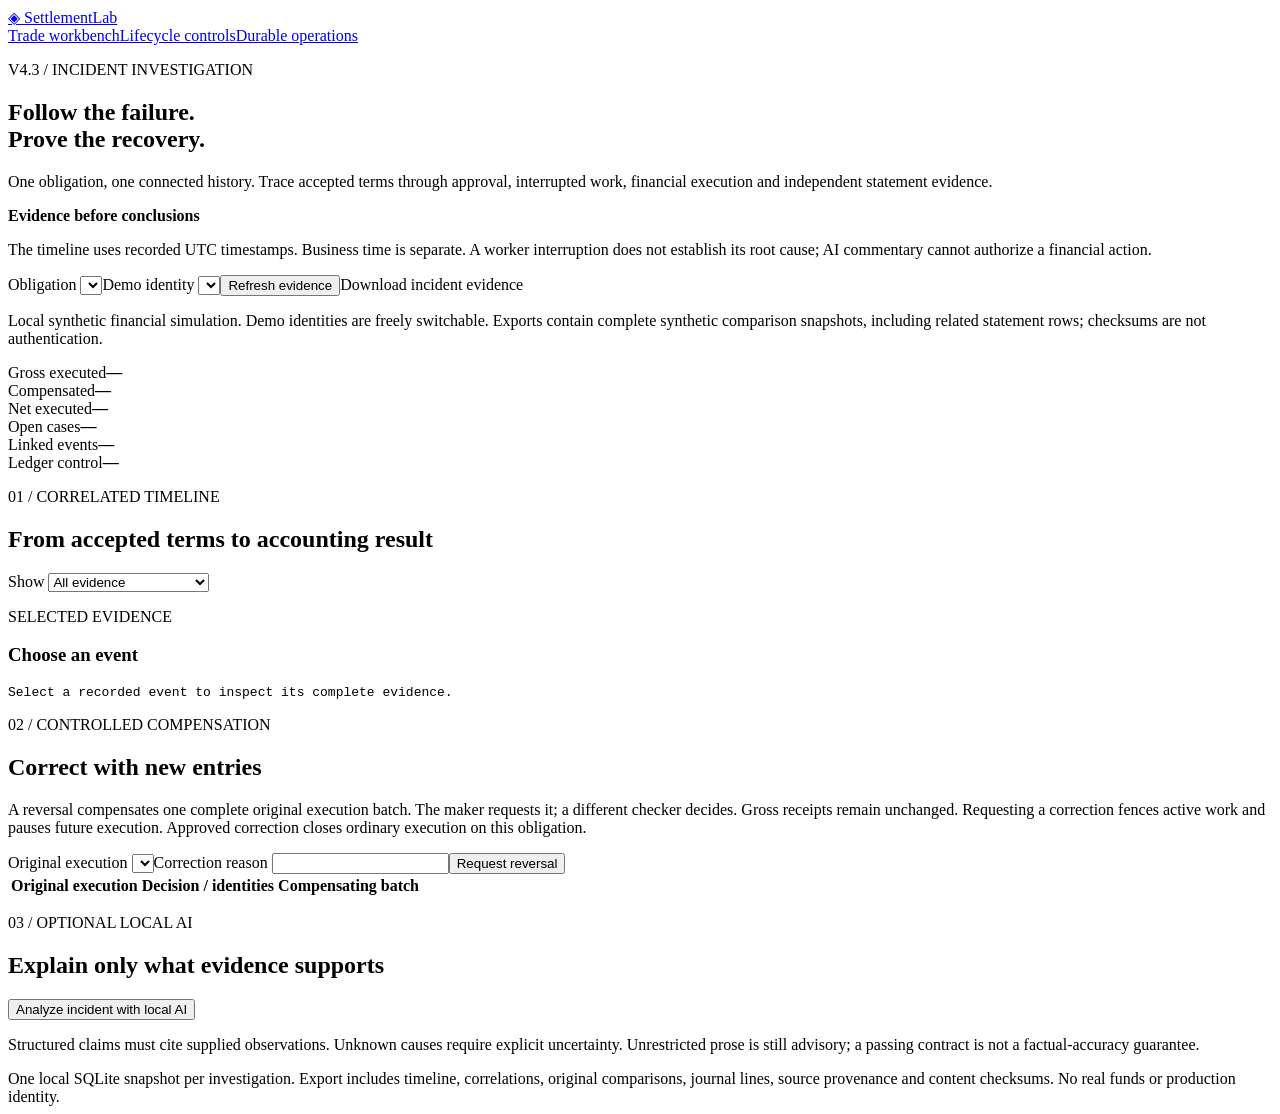
==== src/settlementlab/static/investigation.html @ 6ecc5dee "Build V4.3 incident investigation and controlled compensation" ====
<!doctype html><html lang="en"><head><meta charset="utf-8"><meta name="viewport" content="width=device-width,initial-scale=1"><title>SettlementLab / Incident investigation</title><link rel="stylesheet" href="/operations.css"><link rel="stylesheet" href="/investigation.css"><script defer src="/investigation.js"></script></head><body>
<header><a href="/">◈ SettlementLab</a><nav aria-label="Investigation navigation"><a href="/">Trade workbench</a><a href="/lifecycle">Lifecycle controls</a><a href="/operations">Durable operations</a></nav></header>
<main><section class="hero"><div><p class="eyebrow">V4.3 / INCIDENT INVESTIGATION</p><h1>Follow the failure.<br><span>Prove the recovery.</span></h1><p>One obligation, one connected history. Trace accepted terms through approval, interrupted work, financial execution and independent statement evidence.</p></div><aside><strong>Evidence before conclusions</strong><p>The timeline uses recorded UTC timestamps. Business time is separate. A worker interruption does not establish its root cause; AI commentary cannot authorize a financial action.</p></aside></section>
<div class="context"><label>Obligation <select id="trade" aria-label="Investigation trade"></select></label><label>Demo identity <select id="identity" aria-label="Demo identity"></select></label><button id="refresh">Refresh evidence</button><a id="export" download="incident.zip">Download incident evidence</a></div><p class="boundary">Local synthetic financial simulation. Demo identities are freely switchable. Exports contain complete synthetic comparison snapshots, including related statement rows; checksums are not authentication.</p><p id="notice" role="status" aria-live="polite"></p>
<section class="metrics" aria-label="Financial result"><article><span>Gross executed</span><strong id="gross">—</strong></article><article><span>Compensated</span><strong id="reversed">—</strong></article><article><span>Net executed</span><strong id="net">—</strong></article><article><span>Open cases</span><strong id="open">—</strong></article><article><span>Linked events</span><strong id="events">—</strong></article><article><span>Ledger control</span><strong id="balanced">—</strong></article></section>
<section><div class="section-head"><div><p class="eyebrow">01 / CORRELATED TIMELINE</p><h2>From accepted terms to accounting result</h2></div><label>Show <select id="filter" aria-label="Timeline filter"><option value="all">All evidence</option><option value="worker">Worker and delivery</option><option value="financial">Financial postings</option><option value="statement">Statement investigation</option><option value="approval">Terms and approvals</option></select></label></div><p id="context" class="muted"></p><div class="investigation-grid"><ol id="timeline" class="history"></ol><aside class="evidence"><p class="eyebrow">SELECTED EVIDENCE</p><h3 id="selected-title">Choose an event</h3><p id="relations" class="muted"></p><pre id="details">Select a recorded event to inspect its complete evidence.</pre></aside></div></section>
<section><p class="eyebrow">02 / CONTROLLED COMPENSATION</p><h2>Correct with new entries</h2><p>A reversal compensates one complete original execution batch. The maker requests it; a different checker decides. Gross receipts remain unchanged. Requesting a correction fences active work and pauses future execution. Approved correction closes ordinary execution on this obligation.</p><form id="request-form"><label>Original execution <select id="batch" aria-label="Original execution batch" required></select></label><label>Correction reason <input id="request-reason" minlength="5" maxlength="300" required></label><button id="request-reversal">Request reversal</button></form><div id="pending"></div><form id="decision-form" hidden><label>Checker review reason <input id="decision-reason" minlength="5" maxlength="300" required></label><label class="confirm"><input id="review-confirm" type="checkbox" required> I reviewed the original entries and the proposed compensating impacts.</label><button id="approve" value="approve-reversal">Approve compensation</button><button id="reject" value="reject-reversal">Reject request</button></form><div class="scroll"><table><thead><tr><th>Original execution</th><th>Decision / identities</th><th>Compensating batch</th></tr></thead><tbody id="corrections"></tbody></table></div></section>
<section><div class="section-head"><div><p class="eyebrow">03 / OPTIONAL LOCAL AI</p><h2>Explain only what evidence supports</h2></div><button id="analyze">Analyze incident with local AI</button></div><p id="ai-state" class="muted"></p><p>Structured claims must cite supplied observations. Unknown causes require explicit uncertainty. Unrestricted prose is still advisory; a passing contract is not a factual-accuracy guarantee.</p><div id="analysis" aria-live="polite"></div></section>
<footer>One local SQLite snapshot per investigation. Export includes timeline, correlations, original comparisons, journal lines, source provenance and content checksums. No real funds or production identity.</footer></main></body></html>
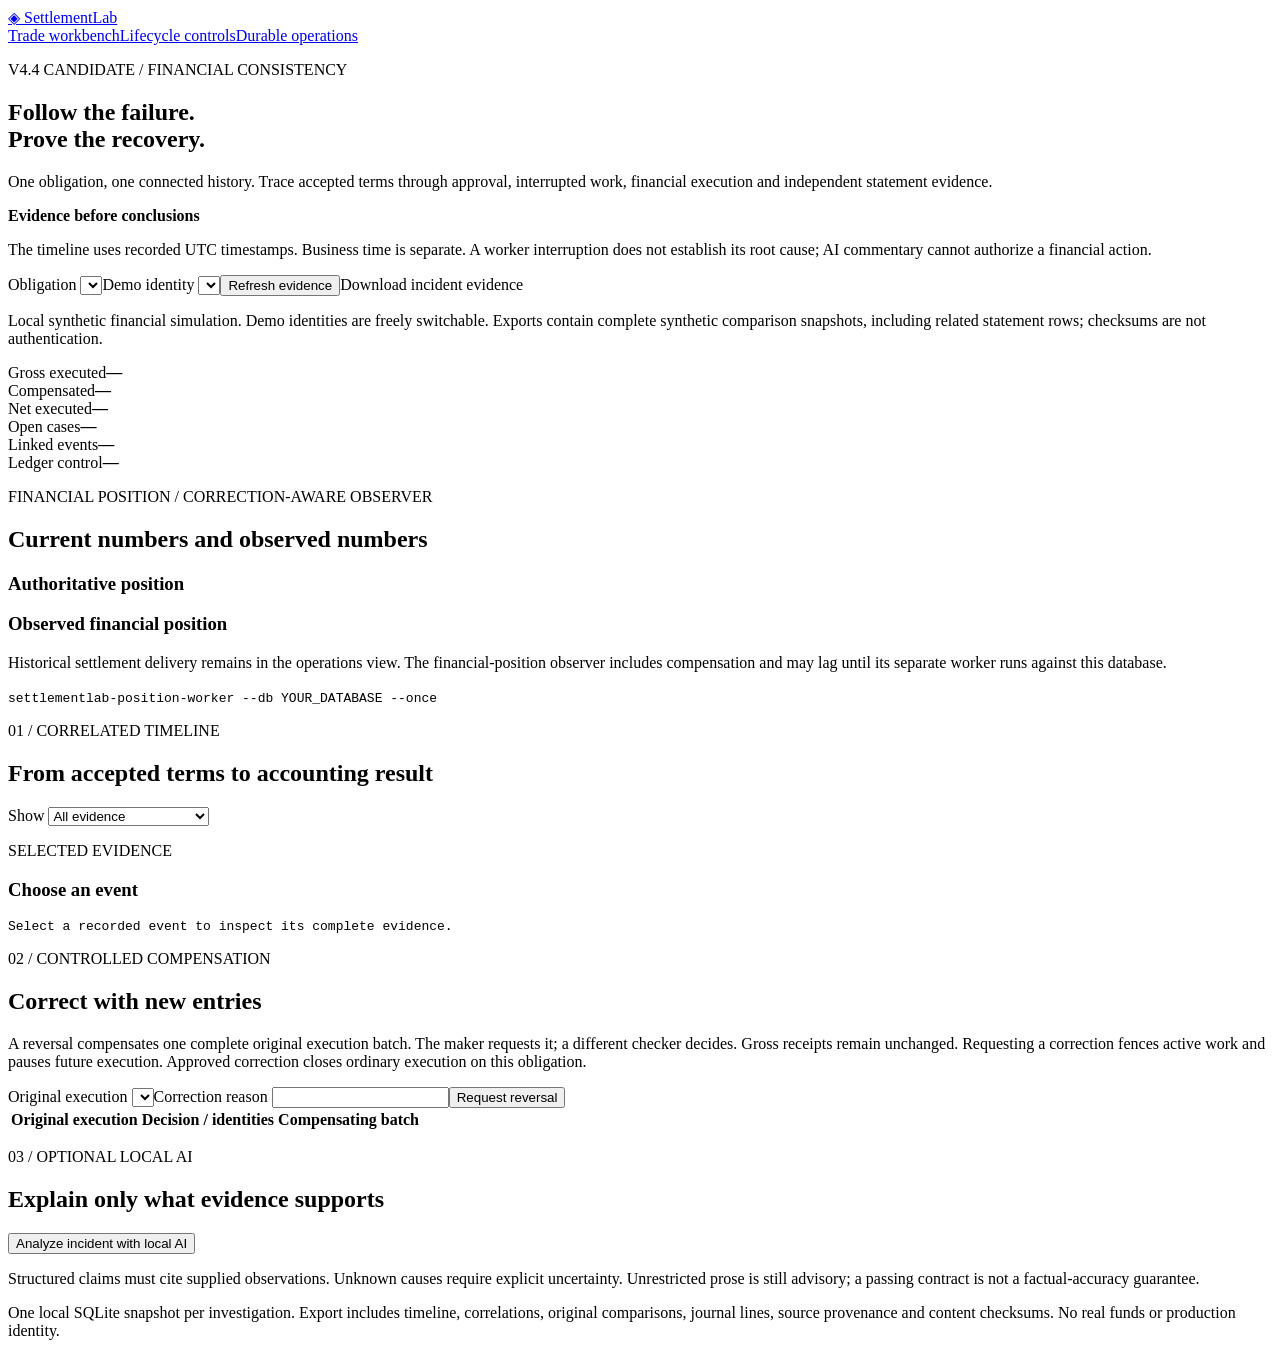
==== commit af784fa4: "Build V4.4 correction-aware observation and bounded verification" ====
--- a/src/settlementlab/static/investigation.html
+++ b/src/settlementlab/static/investigation.html
@@ -1,9 +1,9 @@
 <!doctype html><html lang="en"><head><meta charset="utf-8"><meta name="viewport" content="width=device-width,initial-scale=1"><title>SettlementLab / Incident investigation</title><link rel="stylesheet" href="/operations.css"><link rel="stylesheet" href="/investigation.css"><script defer src="/investigation.js"></script></head><body>
 <header><a href="/">◈ SettlementLab</a><nav aria-label="Investigation navigation"><a href="/">Trade workbench</a><a href="/lifecycle">Lifecycle controls</a><a href="/operations">Durable operations</a></nav></header>
-<main><section class="hero"><div><p class="eyebrow">V4.3 / INCIDENT INVESTIGATION</p><h1>Follow the failure.<br><span>Prove the recovery.</span></h1><p>One obligation, one connected history. Trace accepted terms through approval, interrupted work, financial execution and independent statement evidence.</p></div><aside><strong>Evidence before conclusions</strong><p>The timeline uses recorded UTC timestamps. Business time is separate. A worker interruption does not establish its root cause; AI commentary cannot authorize a financial action.</p></aside></section>
+<main><section class="hero"><div><p class="eyebrow">V4.4 CANDIDATE / FINANCIAL CONSISTENCY</p><h1>Follow the failure.<br><span>Prove the recovery.</span></h1><p>One obligation, one connected history. Trace accepted terms through approval, interrupted work, financial execution and independent statement evidence.</p></div><aside><strong>Evidence before conclusions</strong><p>The timeline uses recorded UTC timestamps. Business time is separate. A worker interruption does not establish its root cause; AI commentary cannot authorize a financial action.</p></aside></section>
 <div class="context"><label>Obligation <select id="trade" aria-label="Investigation trade"></select></label><label>Demo identity <select id="identity" aria-label="Demo identity"></select></label><button id="refresh">Refresh evidence</button><a id="export" download="incident.zip">Download incident evidence</a></div><p class="boundary">Local synthetic financial simulation. Demo identities are freely switchable. Exports contain complete synthetic comparison snapshots, including related statement rows; checksums are not authentication.</p><p id="notice" role="status" aria-live="polite"></p>
 <section class="metrics" aria-label="Financial result"><article><span>Gross executed</span><strong id="gross">—</strong></article><article><span>Compensated</span><strong id="reversed">—</strong></article><article><span>Net executed</span><strong id="net">—</strong></article><article><span>Open cases</span><strong id="open">—</strong></article><article><span>Linked events</span><strong id="events">—</strong></article><article><span>Ledger control</span><strong id="balanced">—</strong></article></section>
-<section><div class="section-head"><div><p class="eyebrow">01 / CORRELATED TIMELINE</p><h2>From accepted terms to accounting result</h2></div><label>Show <select id="filter" aria-label="Timeline filter"><option value="all">All evidence</option><option value="worker">Worker and delivery</option><option value="financial">Financial postings</option><option value="statement">Statement investigation</option><option value="approval">Terms and approvals</option></select></label></div><p id="context" class="muted"></p><div class="investigation-grid"><ol id="timeline" class="history"></ol><aside class="evidence"><p class="eyebrow">SELECTED EVIDENCE</p><h3 id="selected-title">Choose an event</h3><p id="relations" class="muted"></p><pre id="details">Select a recorded event to inspect its complete evidence.</pre></aside></div></section>
+<section id="position"><p class="eyebrow">FINANCIAL POSITION / CORRECTION-AWARE OBSERVER</p><h2>Current numbers and observed numbers</h2><p id="position-status"></p><div class="investigation-grid"><article><h3>Authoritative position</h3><pre id="position-truth"></pre></article><article><h3>Observed financial position</h3><pre id="position-observed"></pre></article></div><p class="muted">Historical settlement delivery remains in the operations view. The financial-position observer includes compensation and may lag until its separate worker runs against this database.</p><code>settlementlab-position-worker --db YOUR_DATABASE --once</code></section><section><div class="section-head"><div><p class="eyebrow">01 / CORRELATED TIMELINE</p><h2>From accepted terms to accounting result</h2></div><label>Show <select id="filter" aria-label="Timeline filter"><option value="all">All evidence</option><option value="worker">Worker and delivery</option><option value="financial">Financial postings</option><option value="statement">Statement investigation</option><option value="approval">Terms and approvals</option></select></label></div><p id="context" class="muted"></p><div class="investigation-grid"><ol id="timeline" class="history"></ol><aside class="evidence"><p class="eyebrow">SELECTED EVIDENCE</p><h3 id="selected-title">Choose an event</h3><p id="relations" class="muted"></p><pre id="details">Select a recorded event to inspect its complete evidence.</pre></aside></div></section>
 <section><p class="eyebrow">02 / CONTROLLED COMPENSATION</p><h2>Correct with new entries</h2><p>A reversal compensates one complete original execution batch. The maker requests it; a different checker decides. Gross receipts remain unchanged. Requesting a correction fences active work and pauses future execution. Approved correction closes ordinary execution on this obligation.</p><form id="request-form"><label>Original execution <select id="batch" aria-label="Original execution batch" required></select></label><label>Correction reason <input id="request-reason" minlength="5" maxlength="300" required></label><button id="request-reversal">Request reversal</button></form><div id="pending"></div><form id="decision-form" hidden><label>Checker review reason <input id="decision-reason" minlength="5" maxlength="300" required></label><label class="confirm"><input id="review-confirm" type="checkbox" required> I reviewed the original entries and the proposed compensating impacts.</label><button id="approve" value="approve-reversal">Approve compensation</button><button id="reject" value="reject-reversal">Reject request</button></form><div class="scroll"><table><thead><tr><th>Original execution</th><th>Decision / identities</th><th>Compensating batch</th></tr></thead><tbody id="corrections"></tbody></table></div></section>
 <section><div class="section-head"><div><p class="eyebrow">03 / OPTIONAL LOCAL AI</p><h2>Explain only what evidence supports</h2></div><button id="analyze">Analyze incident with local AI</button></div><p id="ai-state" class="muted"></p><p>Structured claims must cite supplied observations. Unknown causes require explicit uncertainty. Unrestricted prose is still advisory; a passing contract is not a factual-accuracy guarantee.</p><div id="analysis" aria-live="polite"></div></section>
 <footer>One local SQLite snapshot per investigation. Export includes timeline, correlations, original comparisons, journal lines, source provenance and content checksums. No real funds or production identity.</footer></main></body></html>
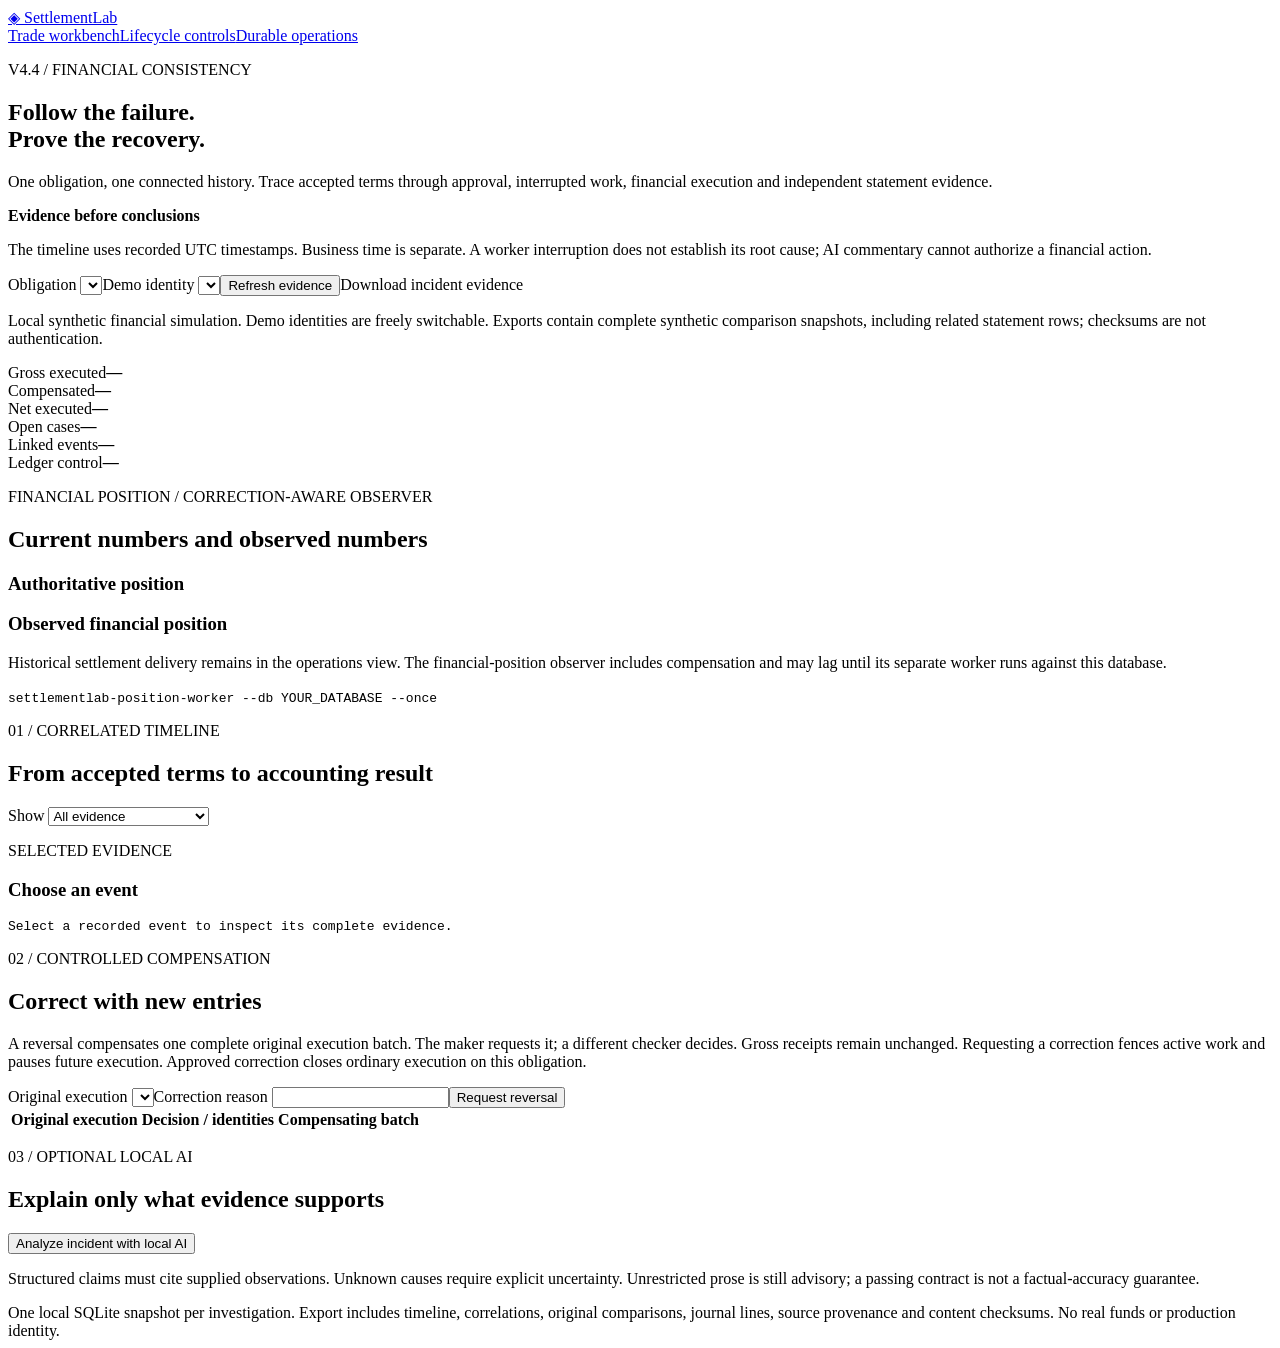
==== commit b5455e81: "Finalize V4.4 release metadata and current documentation" ====
--- a/src/settlementlab/static/investigation.html
+++ b/src/settlementlab/static/investigation.html
@@ -1,6 +1,6 @@
 <!doctype html><html lang="en"><head><meta charset="utf-8"><meta name="viewport" content="width=device-width,initial-scale=1"><title>SettlementLab / Incident investigation</title><link rel="stylesheet" href="/operations.css"><link rel="stylesheet" href="/investigation.css"><script defer src="/investigation.js"></script></head><body>
 <header><a href="/">◈ SettlementLab</a><nav aria-label="Investigation navigation"><a href="/">Trade workbench</a><a href="/lifecycle">Lifecycle controls</a><a href="/operations">Durable operations</a></nav></header>
-<main><section class="hero"><div><p class="eyebrow">V4.4 CANDIDATE / FINANCIAL CONSISTENCY</p><h1>Follow the failure.<br><span>Prove the recovery.</span></h1><p>One obligation, one connected history. Trace accepted terms through approval, interrupted work, financial execution and independent statement evidence.</p></div><aside><strong>Evidence before conclusions</strong><p>The timeline uses recorded UTC timestamps. Business time is separate. A worker interruption does not establish its root cause; AI commentary cannot authorize a financial action.</p></aside></section>
+<main><section class="hero"><div><p class="eyebrow">V4.4 / FINANCIAL CONSISTENCY</p><h1>Follow the failure.<br><span>Prove the recovery.</span></h1><p>One obligation, one connected history. Trace accepted terms through approval, interrupted work, financial execution and independent statement evidence.</p></div><aside><strong>Evidence before conclusions</strong><p>The timeline uses recorded UTC timestamps. Business time is separate. A worker interruption does not establish its root cause; AI commentary cannot authorize a financial action.</p></aside></section>
 <div class="context"><label>Obligation <select id="trade" aria-label="Investigation trade"></select></label><label>Demo identity <select id="identity" aria-label="Demo identity"></select></label><button id="refresh">Refresh evidence</button><a id="export" download="incident.zip">Download incident evidence</a></div><p class="boundary">Local synthetic financial simulation. Demo identities are freely switchable. Exports contain complete synthetic comparison snapshots, including related statement rows; checksums are not authentication.</p><p id="notice" role="status" aria-live="polite"></p>
 <section class="metrics" aria-label="Financial result"><article><span>Gross executed</span><strong id="gross">—</strong></article><article><span>Compensated</span><strong id="reversed">—</strong></article><article><span>Net executed</span><strong id="net">—</strong></article><article><span>Open cases</span><strong id="open">—</strong></article><article><span>Linked events</span><strong id="events">—</strong></article><article><span>Ledger control</span><strong id="balanced">—</strong></article></section>
 <section id="position"><p class="eyebrow">FINANCIAL POSITION / CORRECTION-AWARE OBSERVER</p><h2>Current numbers and observed numbers</h2><p id="position-status"></p><div class="investigation-grid"><article><h3>Authoritative position</h3><pre id="position-truth"></pre></article><article><h3>Observed financial position</h3><pre id="position-observed"></pre></article></div><p class="muted">Historical settlement delivery remains in the operations view. The financial-position observer includes compensation and may lag until its separate worker runs against this database.</p><code>settlementlab-position-worker --db YOUR_DATABASE --once</code></section><section><div class="section-head"><div><p class="eyebrow">01 / CORRELATED TIMELINE</p><h2>From accepted terms to accounting result</h2></div><label>Show <select id="filter" aria-label="Timeline filter"><option value="all">All evidence</option><option value="worker">Worker and delivery</option><option value="financial">Financial postings</option><option value="statement">Statement investigation</option><option value="approval">Terms and approvals</option></select></label></div><p id="context" class="muted"></p><div class="investigation-grid"><ol id="timeline" class="history"></ol><aside class="evidence"><p class="eyebrow">SELECTED EVIDENCE</p><h3 id="selected-title">Choose an event</h3><p id="relations" class="muted"></p><pre id="details">Select a recorded event to inspect its complete evidence.</pre></aside></div></section>
